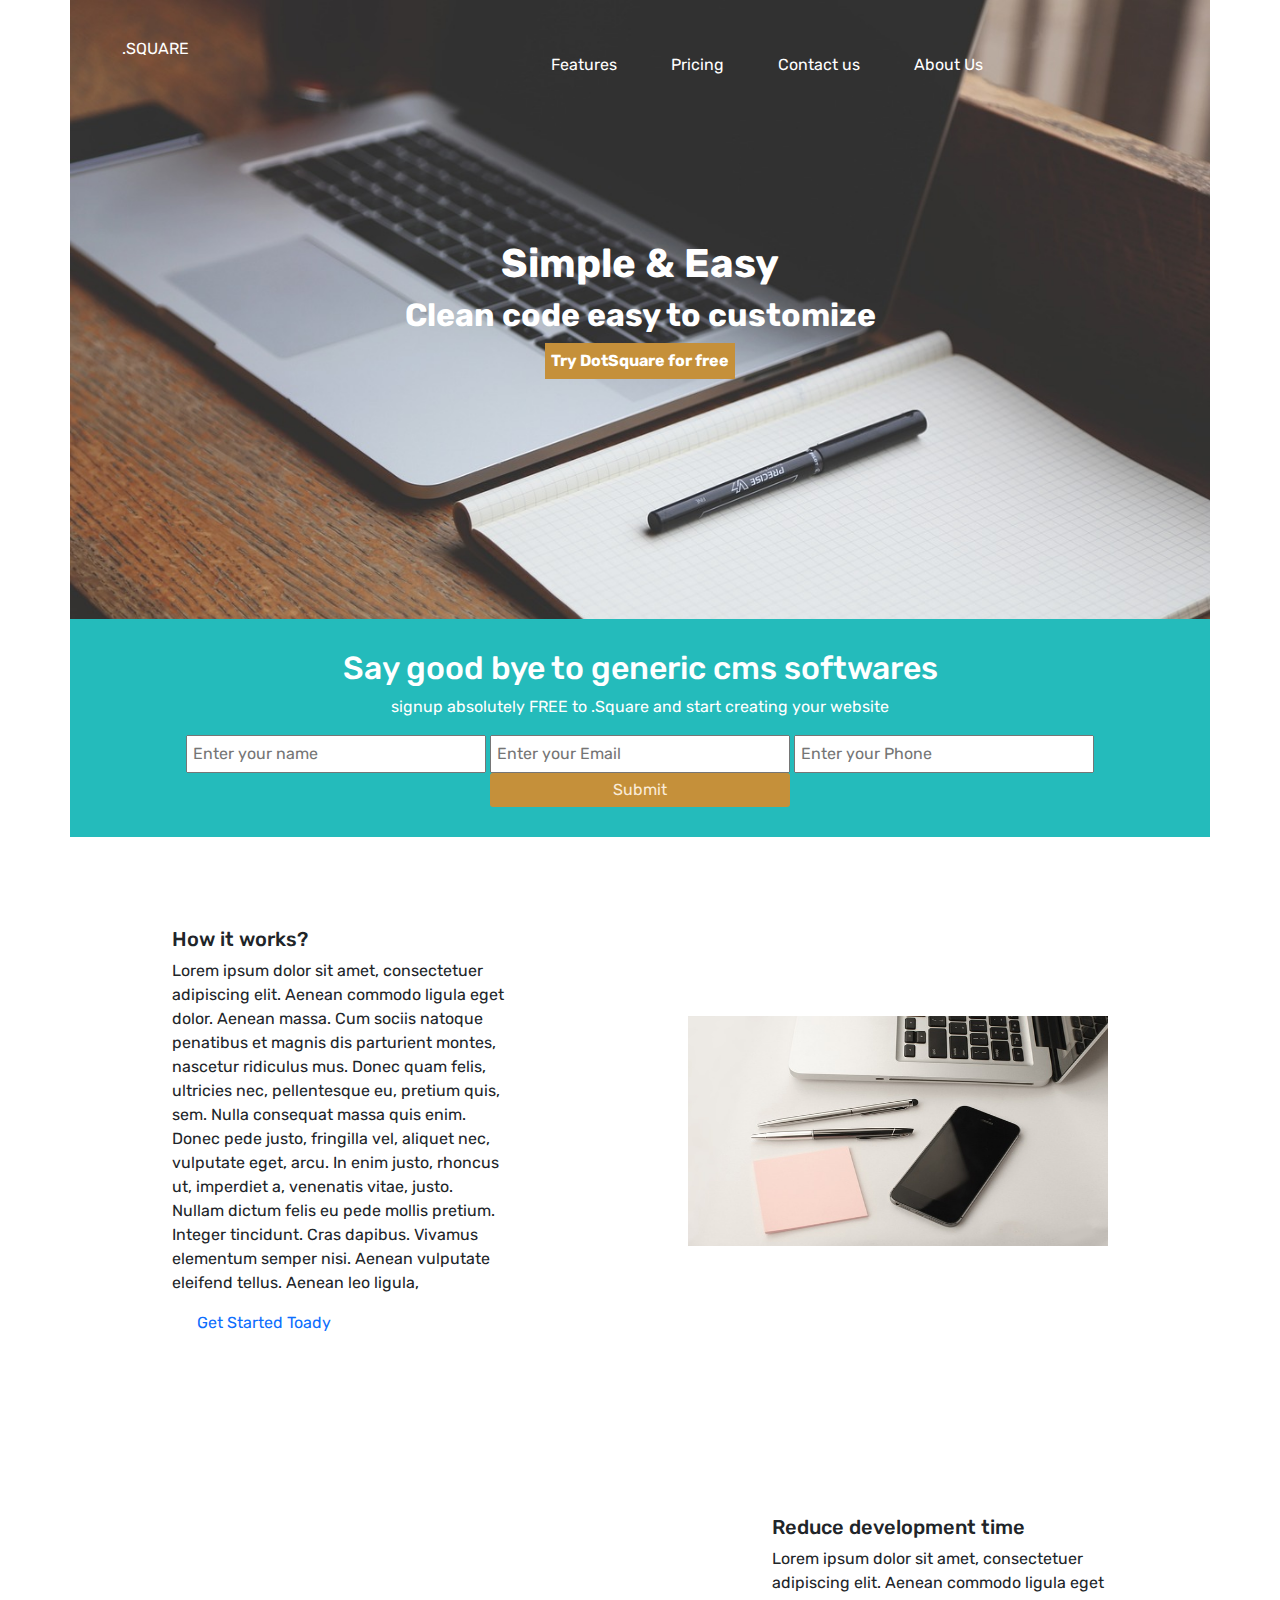
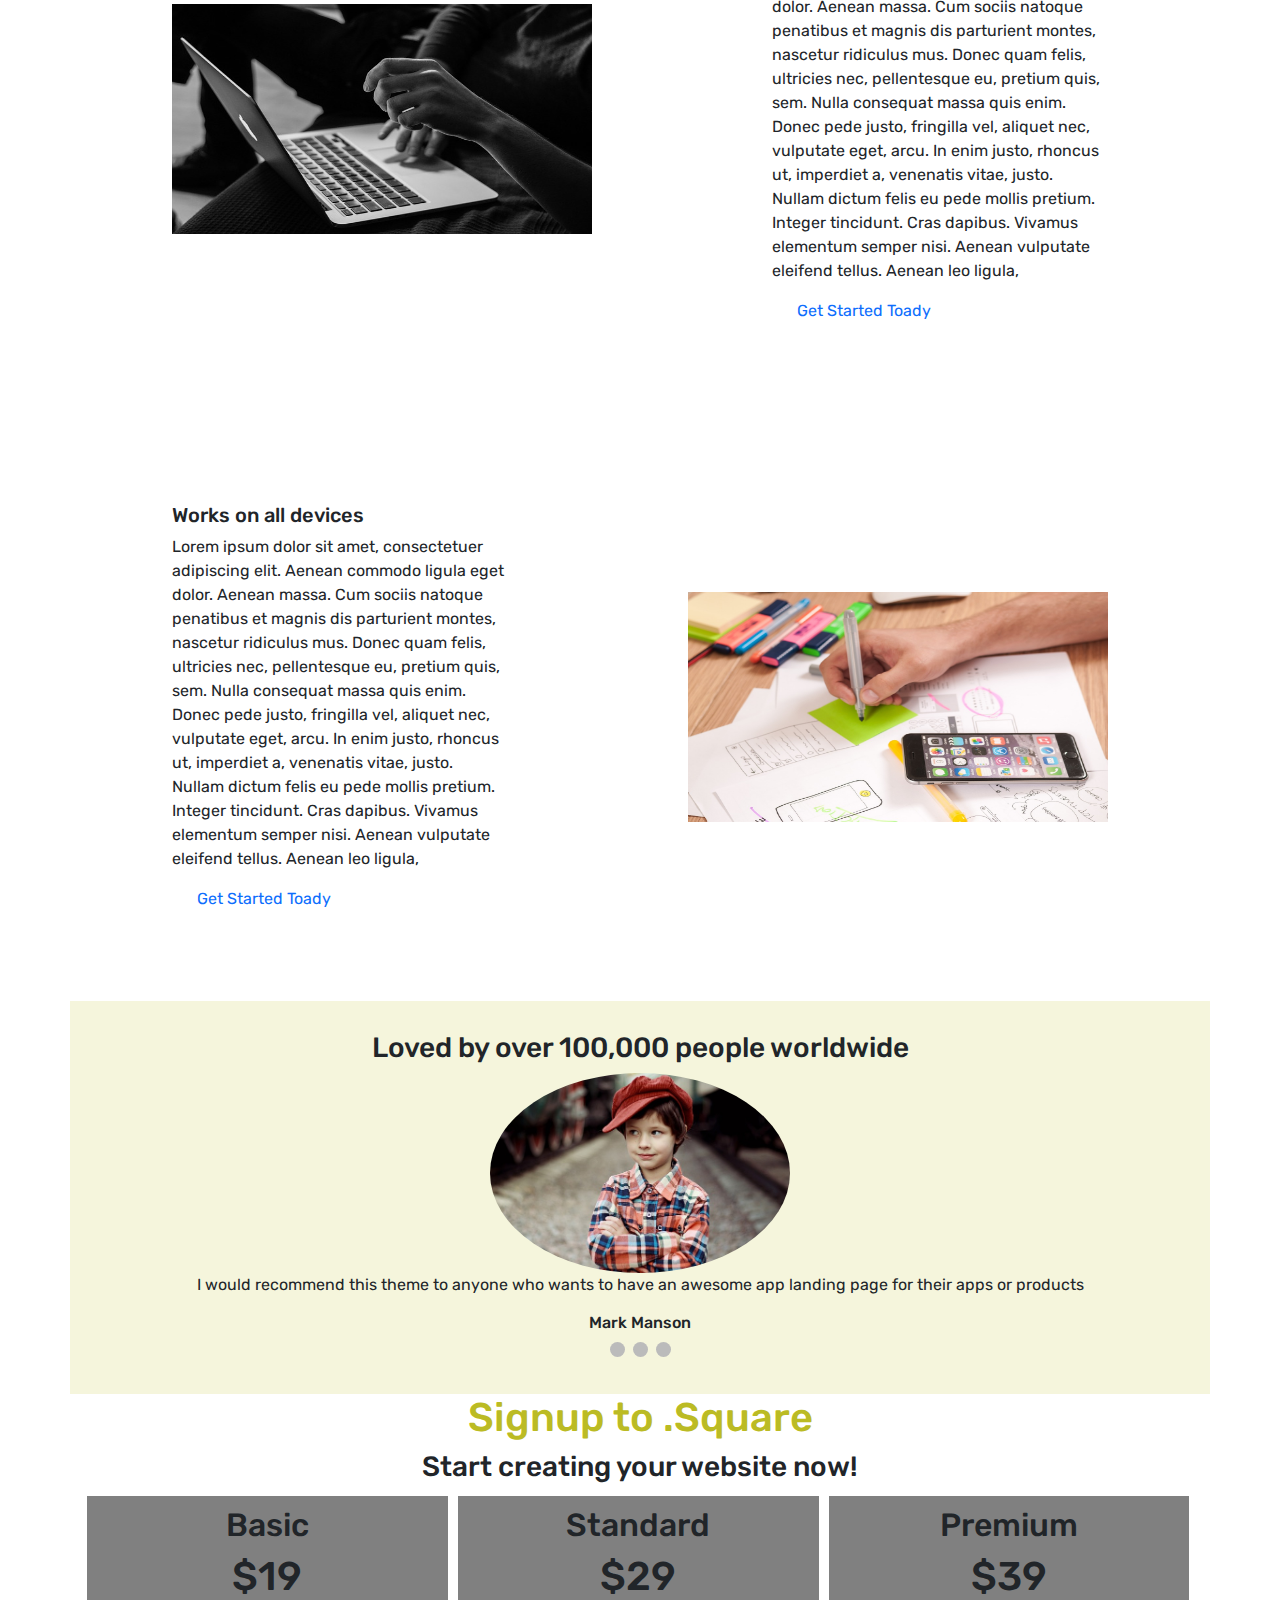
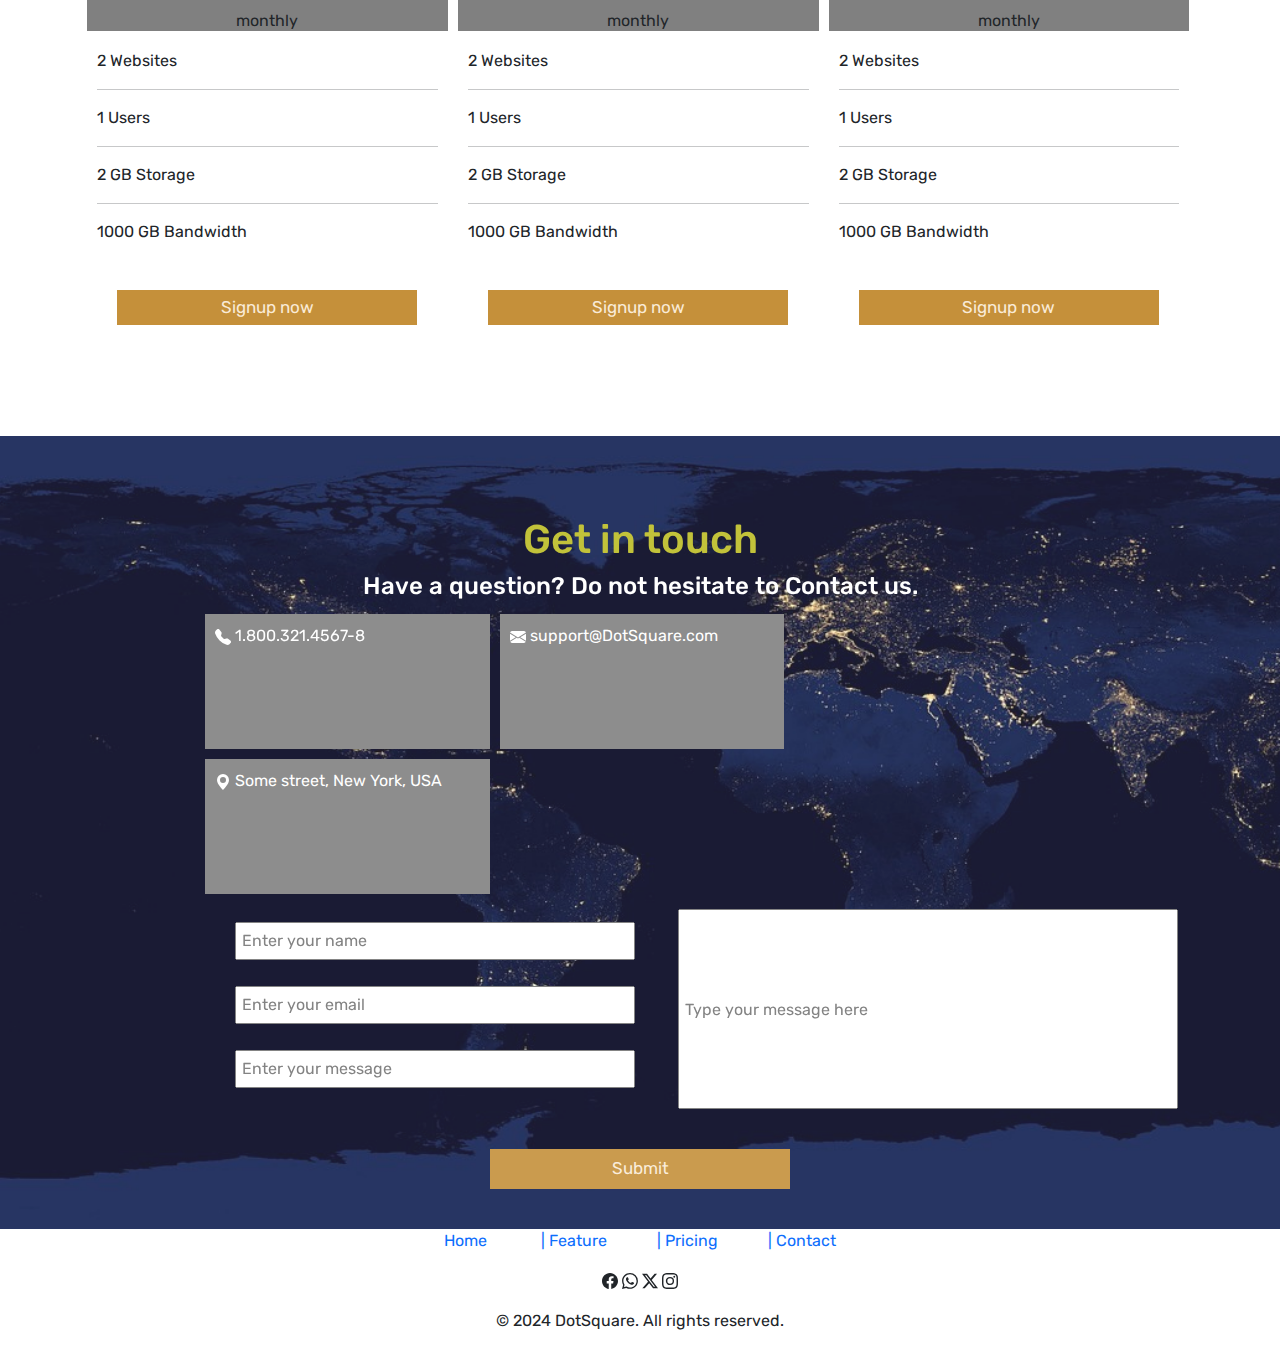
==== index.html @ c883f253 "Adding UI files" ====
<!DOCTYPE html>
<html>
  <head>
    <title>.SQUARE</title>
    <link rel="stylesheet" href="index.css" />
    <link
      href="https://cdn.jsdelivr.net/npm/bootstrap@5.3.3/dist/css/bootstrap.min.css"
      rel="stylesheet"
      integrity="sha384-QWTKZyjpPEjISv5WaRU9OFeRpok6YctnYmDr5pNlyT2bRjXh0JMhjY6hW+ALEwIH"
      crossorigin="anonymous"
    />
    <script src="index.js"></script>
    <link rel="preconnect" href="https://fonts.googleapis.com" />
    <link rel="preconnect" href="https://fonts.gstatic.com" crossorigin />
    <link
      href="https://fonts.googleapis.com/css2?family=Rubik&display=swap"
      rel="stylesheet"
    />
  </head>
  <body>
    <div class="container" id="box1">
      <div class="nav" id="navbar">
        <a style="color: white" class="logo" href="#">.SQUARE</a>
        <div class="navlinks">
          <a style="color: white" href="#" class="navLink">Features</a>
          <a style="color: white" href="#" class="navLink">Pricing</a>
          <a style="color: white" href="#" class="navLink">Contact us</a>
          <a style="color: white" href="#" class="navLink">About Us</a>
        </div>
      </div>
      <div>
        <h1 style="font-weight: bolder">Simple & Easy</h1>
        <h2 style="font-weight: bolder; padding-top: 0.2px; margin-top: 0.3px">
          Clean code easy to customize
        </h2>
        <button id="btn">Try DotSquare for free</button>
      </div>
    </div>

    <!--box2-->
    <div class="container" id="box2">
      <h2>Say good bye to generic cms softwares</h2>
      <p>signup absolutely FREE to .Square and start creating your website</p>
      <input type="text" placeholder="Enter your name" />
      <input type="text" placeholder="Enter your Email" />
      <input type="text" placeholder="Enter your Phone" />
      <button
        style="border-radius: 3px; background-color: #c5903a"
        type="submit"
      >
        Submit
      </button>
    </div>

    <!--BOx3-->
    <div id="table" class="container">
      <table>
        <td>
          <h5>How it works?</h5>
          <p>
            Lorem ipsum dolor sit amet, consectetuer adipiscing elit. Aenean
            commodo ligula eget dolor. Aenean massa. Cum sociis natoque
            penatibus et magnis dis parturient montes, nascetur ridiculus mus.
            Donec quam felis, ultricies nec, pellentesque eu, pretium quis, sem.
            Nulla consequat massa quis enim. Donec pede justo, fringilla vel,
            aliquet nec, vulputate eget, arcu. In enim justo, rhoncus ut,
            imperdiet a, venenatis vitae, justo. Nullam dictum felis eu pede
            mollis pretium. Integer tincidunt. Cras dapibus. Vivamus elementum
            semper nisi. Aenean vulputate eleifend tellus. Aenean leo ligula,
          </p>
          <a href="#">Get Started Toady</a>
        </td>

        <td>
          <img src="laptop.jpg" alt="not found" />
        </td>
      </table>
      <table>
        <td>
          <img src="screen.jpg" alt="not found" />
        </td>
        <td>
          <h5>Reduce development time</h5>
          <p>
            Lorem ipsum dolor sit amet, consectetuer adipiscing elit. Aenean
            commodo ligula eget dolor. Aenean massa. Cum sociis natoque
            penatibus et magnis dis parturient montes, nascetur ridiculus mus.
            Donec quam felis, ultricies nec, pellentesque eu, pretium quis, sem.
            Nulla consequat massa quis enim. Donec pede justo, fringilla vel,
            aliquet nec, vulputate eget, arcu. In enim justo, rhoncus ut,
            imperdiet a, venenatis vitae, justo. Nullam dictum felis eu pede
            mollis pretium. Integer tincidunt. Cras dapibus. Vivamus elementum
            semper nisi. Aenean vulputate eleifend tellus. Aenean leo ligula,
          </p>
          <a href="#">Get Started Toady</a>
        </td>
      </table>
      <table>
        <td>
          <h5>Works on all devices</h5>
          <p>
            Lorem ipsum dolor sit amet, consectetuer adipiscing elit. Aenean
            commodo ligula eget dolor. Aenean massa. Cum sociis natoque
            penatibus et magnis dis parturient montes, nascetur ridiculus mus.
            Donec quam felis, ultricies nec, pellentesque eu, pretium quis, sem.
            Nulla consequat massa quis enim. Donec pede justo, fringilla vel,
            aliquet nec, vulputate eget, arcu. In enim justo, rhoncus ut,
            imperdiet a, venenatis vitae, justo. Nullam dictum felis eu pede
            mollis pretium. Integer tincidunt. Cras dapibus. Vivamus elementum
            semper nisi. Aenean vulputate eleifend tellus. Aenean leo ligula,
          </p>
          <a href="#">Get Started Toady</a>
        </td>

        <td>
          <img src="ux.jpg" alt="not found" />
        </td>
      </table>
    </div>

    <!--More info about the people-->
    <div
      class="container"
      style="background-color: beige; padding: 30px; width: 100%"
    >
      <h3 style="text-align: center">Loved by over 100,000 people worldwide</h3>
      <img
        src="boy.jpg"
        alt="not found"
        style="border-radius: 50%; width: 300px; height: 200px"
      />
      <p style="text-align: center">
        I would recommend this theme to anyone who wants to have an awesome app
        landing page for their apps or products
      </p>
      <h6 style="text-align: center">Mark Manson</h6>
      <div style="text-align: center">
        <span class="dot" onclick="currentSlide(1)"></span>
        <span class="dot" onclick="currentSlide(2)"></span>
        <span class="dot" onclick="currentSlide(3)"></span>
      </div>
    </div>
    <div class="container">
      <h1 style="text-align: center; color: #bbbb24">Signup to .Square</h1>
      <h3 style="text-align: center">Start creating your website now!</h3>
      <div class="column" id="clm" style="background-color: #bb24bb">
        <h2>Basic</h2>
        <h1>$19</h1>
        <p>monthly</p>
        <p style="text-align: left">2 Websites</p>
        <hr />
        <p style="text-align: left">1 Users</p>
        <hr />
        <p style="text-align: left">2 GB Storage</p>
        <hr />
        <p style="text-align: left">1000 GB Bandwidth</p>
        <button id="bn" type="submit">Signup now</button>
      </div>

      <div class="column" id="clm" style="background-color: #bbbb24">
        <h2>Standard</h2>
        <h1>$29</h1>
        <p>monthly</p>
        <p style="text-align: left">2 Websites</p>
        <hr />
        <p style="text-align: left">1 Users</p>
        <hr />
        <p style="text-align: left">2 GB Storage</p>
        <hr />
        <p style="text-align: left">1000 GB Bandwidth</p>
        <button id="bn" type="submit">Signup now</button>
      </div>

      <div class="column" id="clm" style="background-color: rgb(36, 187, 187)">
        <h2>Premium</h2>
        <h1>$39</h1>
        <p>monthly</p>
        <p style="text-align: left">2 Websites</p>
        <hr />
        <p style="text-align: left">1 Users</p>
        <hr />
        <p style="text-align: left">2 GB Storage</p>
        <hr />
        <p style="text-align: left">1000 GB Bandwidth</p>
        <button type="submit" id="bn">Signup now</button>
      </div>
    </div>
  </body>

  <footer>
    <h1 style="opacity: 100%; color: #bbbb24; text-align: center">
      Get in touch
    </h1>
    <h4 style="opacity: 100%; color: white; text-align: center">
      Have a question? Do not hesitate to Contact us.
    </h4>
    <div class="column" style="opacity: 100%; color: white" id="clm">
      <svg
        xmlns="http://www.w3.org/2000/svg"
        width="16"
        height="16"
        fill="currentColor"
        class="bi bi-telephone-fill"
        viewBox="0 0 16 16"
      >
        <path
          fill-rule="evenodd"
          d="M1.885.511a1.745 1.745 0 0 1 2.61.163L6.29 2.98c.329.423.445.974.315 1.494l-.547 2.19a.68.68 0 0 0 .178.643l2.457 2.457a.68.68 0 0 0 .644.178l2.189-.547a1.75 1.75 0 0 1 1.494.315l2.306 1.794c.829.645.905 1.87.163 2.611l-1.034 1.034c-.74.74-1.846 1.065-2.877.702a18.6 18.6 0 0 1-7.01-4.42 18.6 18.6 0 0 1-4.42-7.009c-.362-1.03-.037-2.137.703-2.877z"
        />
      </svg>
      1.800.321.4567-8
    </div>
    <div class="column" style="opacity: 100%; color: white" id="clm">
      <svg
        xmlns="http://www.w3.org/2000/svg"
        width="16"
        height="16"
        fill="currentColor"
        class="bi bi-envelope-fill"
        viewBox="0 0 16 16"
      >
        <path
          d="M.05 3.555A2 2 0 0 1 2 2h12a2 2 0 0 1 1.95 1.555L8 8.414zM0 4.697v7.104l5.803-3.558zM6.761 8.83l-6.57 4.027A2 2 0 0 0 2 14h12a2 2 0 0 0 1.808-1.144l-6.57-4.027L8 9.586zm3.436-.586L16 11.801V4.697z"
        />
      </svg>
      support@DotSquare.com
    </div>
    <div class="column" style="opacity: 100%; color: white" id="clm">
      <svg
        xmlns="http://www.w3.org/2000/svg"
        width="16"
        height="16"
        fill="currentColor"
        class="bi bi-geo-alt-fill"
        viewBox="0 0 16 16"
      >
        <path
          d="M8 16s6-5.686 6-10A6 6 0 0 0 2 6c0 4.314 6 10 6 10m0-7a3 3 0 1 1 0-6 3 3 0 0 1 0 6"
        />
      </svg>
      Some street, New York, USA
    </div>
    <div class="container">
      <div class="flex-parent-element">
        <div class="flex-child-element magenta">
          <input
            id="inp"
            type="text"
            class="ip"
            placeholder="Enter your name"
          />
          <input
            id="inp"
            type="text"
            class="ip"
            placeholder="Enter your email"
          />
          <input
            id="inp"
            type="text"
            class="ip"
            placeholder="Enter your message"
          />
        </div>
        <div class="flex-child-element green">
          <input
            type="text"
            placeholder="Type your message here"
            style="width: 500px; height: 200px"
          />
        </div>
      </div>

      <button
        id="bn"
        type="submit"
        style="opacity: 100%; width: 300px; padding: 7px"
      >
        Submit
      </button>
    </div>
  </footer>
  <p style="text-align: center; color: black; text-decoration: none">
    <a href="#">Home</a> <a href="#">| Feature</a><a href="#">| Pricing</a
    ><a href="#">| Contact</a>
  </p>
  <p style="text-align: center">
    <svg
      xmlns="http://www.w3.org/2000/svg"
      width="16"
      height="16"
      fill="currentColor"
      class="bi bi-facebook"
      viewBox="0 0 16 16"
    >
      <path
        d="M16 8.049c0-4.446-3.582-8.05-8-8.05C3.58 0-.002 3.603-.002 8.05c0 4.017 2.926 7.347 6.75 7.951v-5.625h-2.03V8.05H6.75V6.275c0-2.017 1.195-3.131 3.022-3.131.876 0 1.791.157 1.791.157v1.98h-1.009c-.993 0-1.303.621-1.303 1.258v1.51h2.218l-.354 2.326H9.25V16c3.824-.604 6.75-3.934 6.75-7.951"
      />
    </svg>
    <svg
      xmlns="http://www.w3.org/2000/svg"
      width="16"
      height="16"
      fill="currentColor"
      class="bi bi-whatsapp"
      viewBox="0 0 16 16"
    >
      <path
        d="M13.601 2.326A7.85 7.85 0 0 0 7.994 0C3.627 0 .068 3.558.064 7.926c0 1.399.366 2.76 1.057 3.965L0 16l4.204-1.102a7.9 7.9 0 0 0 3.79.965h.004c4.368 0 7.926-3.558 7.93-7.93A7.9 7.9 0 0 0 13.6 2.326zM7.994 14.521a6.6 6.6 0 0 1-3.356-.92l-.24-.144-2.494.654.666-2.433-.156-.251a6.56 6.56 0 0 1-1.007-3.505c0-3.626 2.957-6.584 6.591-6.584a6.56 6.56 0 0 1 4.66 1.931 6.56 6.56 0 0 1 1.928 4.66c-.004 3.639-2.961 6.592-6.592 6.592m3.615-4.934c-.197-.099-1.17-.578-1.353-.646-.182-.065-.315-.099-.445.099-.133.197-.513.646-.627.775-.114.133-.232.148-.43.05-.197-.1-.836-.308-1.592-.985-.59-.525-.985-1.175-1.103-1.372-.114-.198-.011-.304.088-.403.087-.088.197-.232.296-.346.1-.114.133-.198.198-.33.065-.134.034-.248-.015-.347-.05-.099-.445-1.076-.612-1.47-.16-.389-.323-.335-.445-.34-.114-.007-.247-.007-.38-.007a.73.73 0 0 0-.529.247c-.182.198-.691.677-.691 1.654s.71 1.916.81 2.049c.098.133 1.394 2.132 3.383 2.992.47.205.84.326 1.129.418.475.152.904.129 1.246.08.38-.058 1.171-.48 1.338-.943.164-.464.164-.86.114-.943-.049-.084-.182-.133-.38-.232"
      />
    </svg>
    <svg
      xmlns="http://www.w3.org/2000/svg"
      width="16"
      height="16"
      fill="currentColor"
      class="bi bi-twitter-x"
      viewBox="0 0 16 16"
    >
      <path
        d="M12.6.75h2.454l-5.36 6.142L16 15.25h-4.937l-3.867-5.07-4.425 5.07H.316l5.733-6.57L0 .75h5.063l3.495 4.633L12.601.75Zm-.86 13.028h1.36L4.323 2.145H2.865z"
      />
    </svg>
    <svg
      xmlns="http://www.w3.org/2000/svg"
      width="16"
      height="16"
      fill="currentColor"
      class="bi bi-instagram"
      viewBox="0 0 16 16"
    >
      <path
        d="M8 0C5.829 0 5.556.01 4.703.048 3.85.088 3.269.222 2.76.42a3.9 3.9 0 0 0-1.417.923A3.9 3.9 0 0 0 .42 2.76C.222 3.268.087 3.85.048 4.7.01 5.555 0 5.827 0 8.001c0 2.172.01 2.444.048 3.297.04.852.174 1.433.372 1.942.205.526.478.972.923 1.417.444.445.89.719 1.416.923.51.198 1.09.333 1.942.372C5.555 15.99 5.827 16 8 16s2.444-.01 3.298-.048c.851-.04 1.434-.174 1.943-.372a3.9 3.9 0 0 0 1.416-.923c.445-.445.718-.891.923-1.417.197-.509.332-1.09.372-1.942C15.99 10.445 16 10.173 16 8s-.01-2.445-.048-3.299c-.04-.851-.175-1.433-.372-1.941a3.9 3.9 0 0 0-.923-1.417A3.9 3.9 0 0 0 13.24.42c-.51-.198-1.092-.333-1.943-.372C10.443.01 10.172 0 7.998 0zm-.717 1.442h.718c2.136 0 2.389.007 3.232.046.78.035 1.204.166 1.486.275.373.145.64.319.92.599s.453.546.598.92c.11.281.24.705.275 1.485.039.843.047 1.096.047 3.231s-.008 2.389-.047 3.232c-.035.78-.166 1.203-.275 1.485a2.5 2.5 0 0 1-.599.919c-.28.28-.546.453-.92.598-.28.11-.704.24-1.485.276-.843.038-1.096.047-3.232.047s-2.39-.009-3.233-.047c-.78-.036-1.203-.166-1.485-.276a2.5 2.5 0 0 1-.92-.598 2.5 2.5 0 0 1-.6-.92c-.109-.281-.24-.705-.275-1.485-.038-.843-.046-1.096-.046-3.233s.008-2.388.046-3.231c.036-.78.166-1.204.276-1.486.145-.373.319-.64.599-.92s.546-.453.92-.598c.282-.11.705-.24 1.485-.276.738-.034 1.024-.044 2.515-.045zm4.988 1.328a.96.96 0 1 0 0 1.92.96.96 0 0 0 0-1.92m-4.27 1.122a4.109 4.109 0 1 0 0 8.217 4.109 4.109 0 0 0 0-8.217m0 1.441a2.667 2.667 0 1 1 0 5.334 2.667 2.667 0 0 1 0-5.334"
      />
    </svg>
  </p>
  <p style="text-align: center; padding: 0.1px; margin: 0.2px">
    &copy; 2024 DotSquare. All rights reserved.
  </p>
</html>
---- index.css ----
body {
  padding-bottom: 30px;
}

html {
  height: 100%;
  width: 100%;
}

#Nav {
  background: transparent;
  background-color: transparent;
  position: relative;
  align-content: start;
  top: 0%;
}

.navbar-inner {
  background: transparent;
}

#box1 {
  background-image: url(desk.jpg);
  background-repeat: no-repeat;
  background-size: cover;
  padding: 15em;
  /* margin: 0.2em; */
  color: white;
  text-align: center;
  margin-left: auto;
  margin-right: auto;
}

#box2 {
  background-color: rgb(36, 187, 187);
  text-align: center;
  padding: 30px;
  /* margin: 0.2em; */
  color: white;
  /* width: fit-content;
  max-width: fit-content; */
  margin-left: auto;
  margin-right: auto;
  width: 790em;
}

table {
  padding: 30px;
}

td {
  padding: 90px;
  margin: 30px;
  text-align: left;
}

img {
  width: 420px;
  height: 230px;
}

table {
  /* align-items: center;
  align-content: center;
  text-align: center; */
  max-width: fit-content;
  margin-left: auto;
  margin-right: auto;
}

.container {
  text-align: center;
  align-items: center;
  align-content: center;
  align-self: center;
}

* {
  box-sizing: border-box;
}

/* Create three equal columns that floats next to each other */
#clm {
  float: left;
  width: 32.33%;
  padding: 10px;
  height: 135px; /* Should be removed. Only for demonstration */
  margin: 5px;
  background: linear-gradient(to top);
  background: linear-gradient(to bottom, grey);
}

/* Clear floats after the columns */
.row:after {
  content: "";
  display: table;
  clear: both;
}

.ip {
  margin: 13px;
}

.parent {
  border: 1px solid black;
  margin: 1rem;
  padding: 2rem 2rem;
  text-align: center;
}
.child {
  display: inline-block;
  padding: 1rem 1rem;
  vertical-align: middle;
}

.flex-parent-element {
  display: flex;
  width: 50%;
}

.flex-child-element {
  flex: 1;
  margin: 10px;
}

.flex-child-element:first-child {
  margin-right: 20px;
}

a:link {
  text-decoration: none;
}

a:visited {
  text-decoration: none;
}

a:hover {
  text-decoration: underline;
}

a:active {
  text-decoration: underline;
}

.dot {
  cursor: pointer;
  height: 15px;
  width: 15px;
  margin: 0 2px;
  background-color: #bbb;
  border-radius: 50%;
  display: inline-block;
  transition: background-color 0.6s ease;
}

.active,
.dot:hover {
  background-color: #717171;
}

footer {
  margin-top: 400px;
  background-image: url(world.jpg);
  padding: 200px;
  background-repeat: no-repeat;
  background-size: cover;
  padding-bottom: 10px;
  padding-top: 80px;
  opacity: 90%;
}

/*Navbar */

* {
  margin: 0;
  padding: 0;
  font-family: "Rubik";
  position: relative;
}

.logo {
  /*     float: left; */
  height: 55.67px;
  width: 173.72px;
  margin-right: 50px;
  /* position: relative; */
  left: 225px;
  /*     top: 20px; */
}

a {
  color: black;
  text-decoration: none;
  margin: 0px 25px;
}

.nav {
  display: flex;
  align-items: center;
  justify-content: space-between;
  width: 100%;
  top: 35px;
  right: 200px;
}

#navbar {
  padding: 2px;
  position: absolute;
  text-align: left;
}

#inp {
  padding: 5px;
  width: 400px;
}

input {
  width: 300px;
  padding: 5px;
}

button {
  background-color: #bb24bb;
  border: transparent;
  color: antiquewhite;
  padding: 5px;
  width: 300px;
  margin: 30px;

  margin-left: auto;
  margin-right: auto;
}

#btn {
  background-color: #c5903a;
  color: white;
  font-weight: bold;
  border: transparent;
  padding: 6px;
  width: auto;
}

#bn {
  background-color: lightblue;
  color: black;
  font-size: 17px;
  margin: auto;

  background-color: #c5903a;
  border: transparent;
  color: antiquewhite;
  padding: 5px;
  width: 300px;
  margin: 30px;

  margin-left: auto;
  margin-right: auto;
}

::placeholder {
  text-align: left;
}
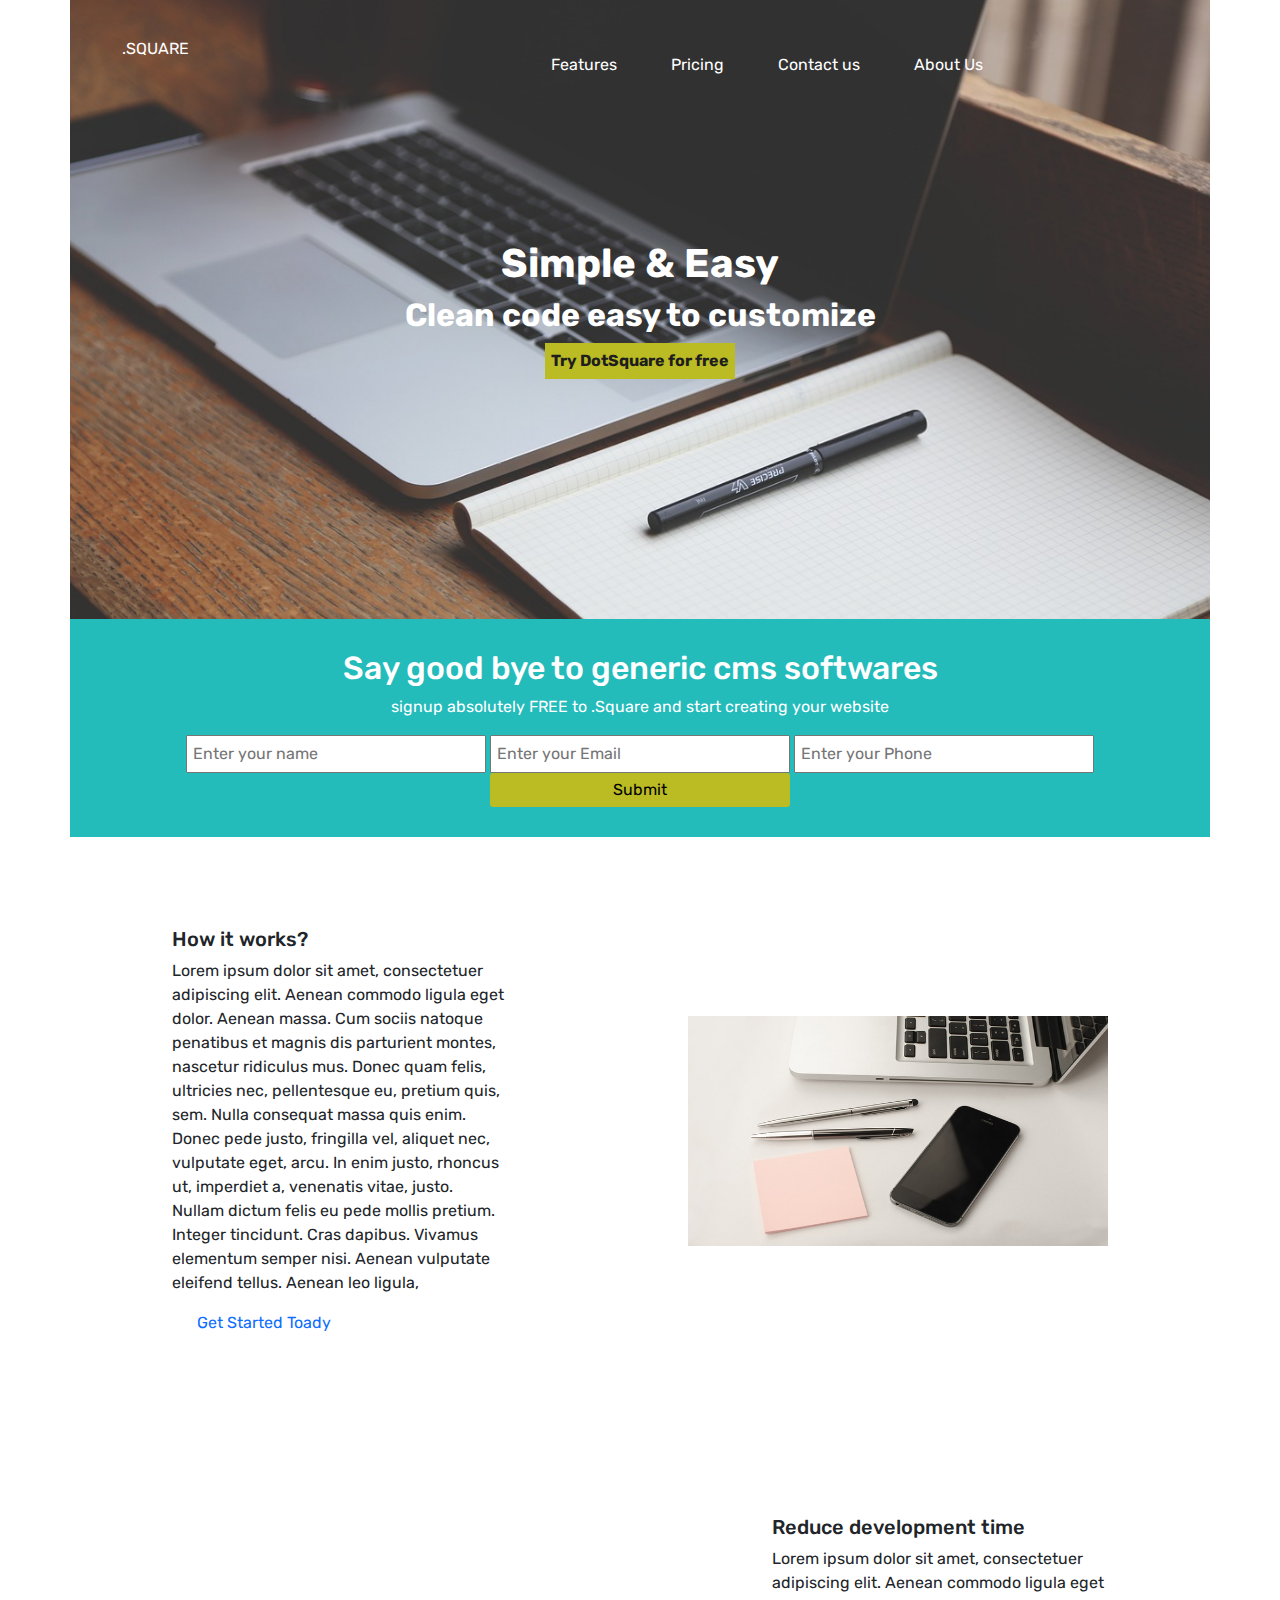
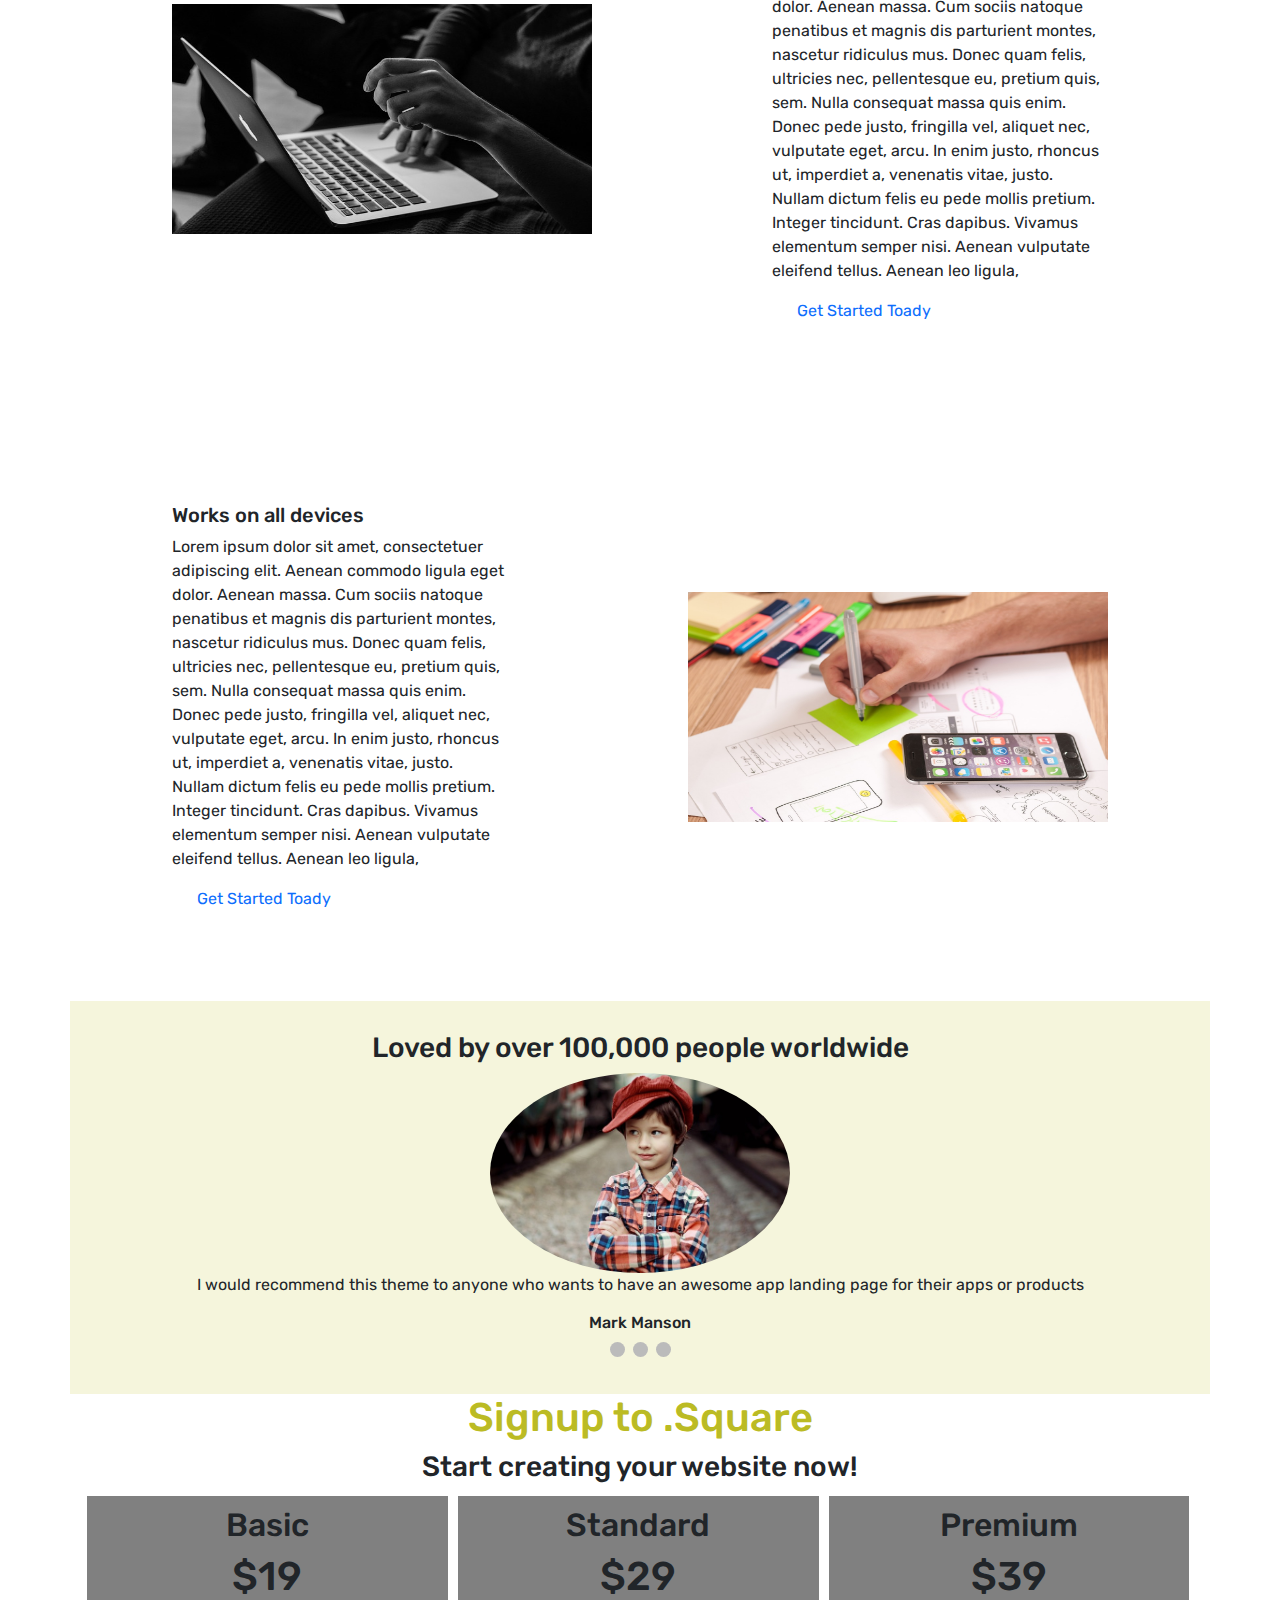
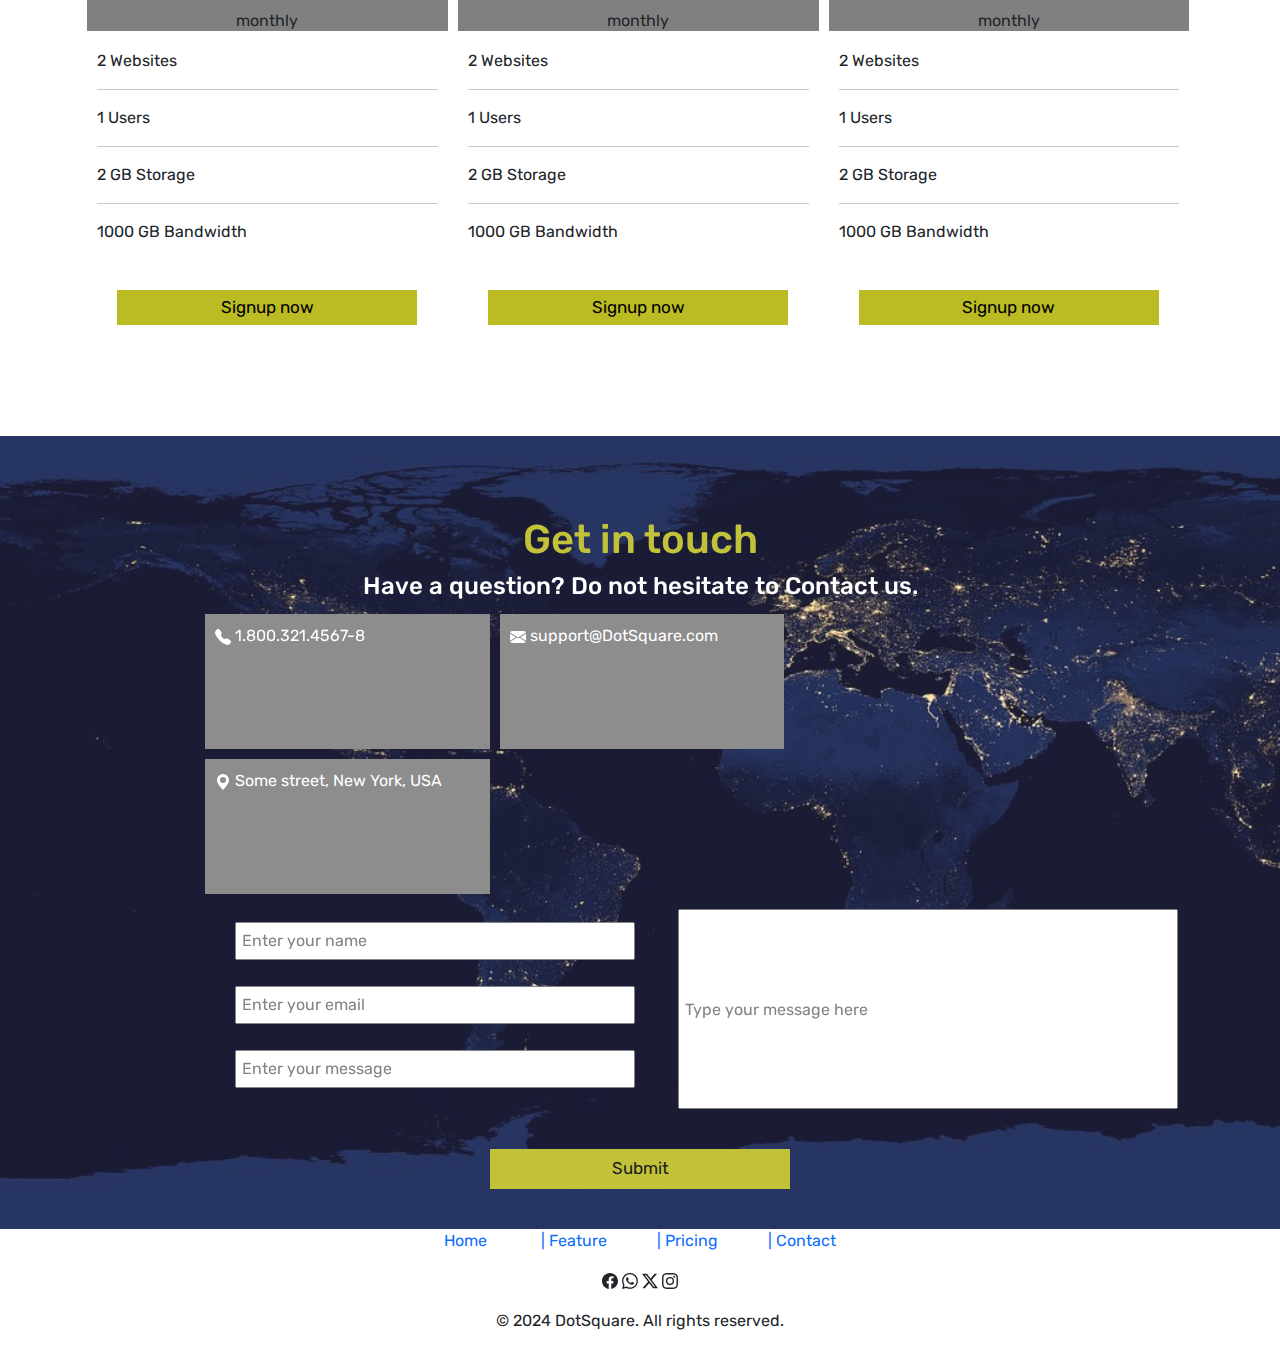
==== commit c16c902b: "Made changes in styles" ====
--- a/index.html
+++ b/index.html
@@ -9,7 +9,6 @@
       integrity="sha384-QWTKZyjpPEjISv5WaRU9OFeRpok6YctnYmDr5pNlyT2bRjXh0JMhjY6hW+ALEwIH"
       crossorigin="anonymous"
     />
-    <script src="index.js"></script>
     <link rel="preconnect" href="https://fonts.googleapis.com" />
     <link rel="preconnect" href="https://fonts.gstatic.com" crossorigin />
     <link
@@ -45,7 +44,7 @@
       <input type="text" placeholder="Enter your Email" />
       <input type="text" placeholder="Enter your Phone" />
       <button
-        style="border-radius: 3px; background-color: #c5903a"
+        style="border-radius: 3px; color: black; background-color: #bbbb24"
         type="submit"
       >
         Submit
--- a/index.css
+++ b/index.css
@@ -233,8 +233,8 @@
 }
 
 #btn {
-  background-color: #c5903a;
-  color: white;
+  background-color: #bbbb24;
+  color: rgb(31, 30, 30);
   font-weight: bold;
   border: transparent;
   padding: 6px;
@@ -247,9 +247,8 @@
   font-size: 17px;
   margin: auto;
 
-  background-color: #c5903a;
+  background-color: #bbbb24;
   border: transparent;
-  color: antiquewhite;
   padding: 5px;
   width: 300px;
   margin: 30px;
